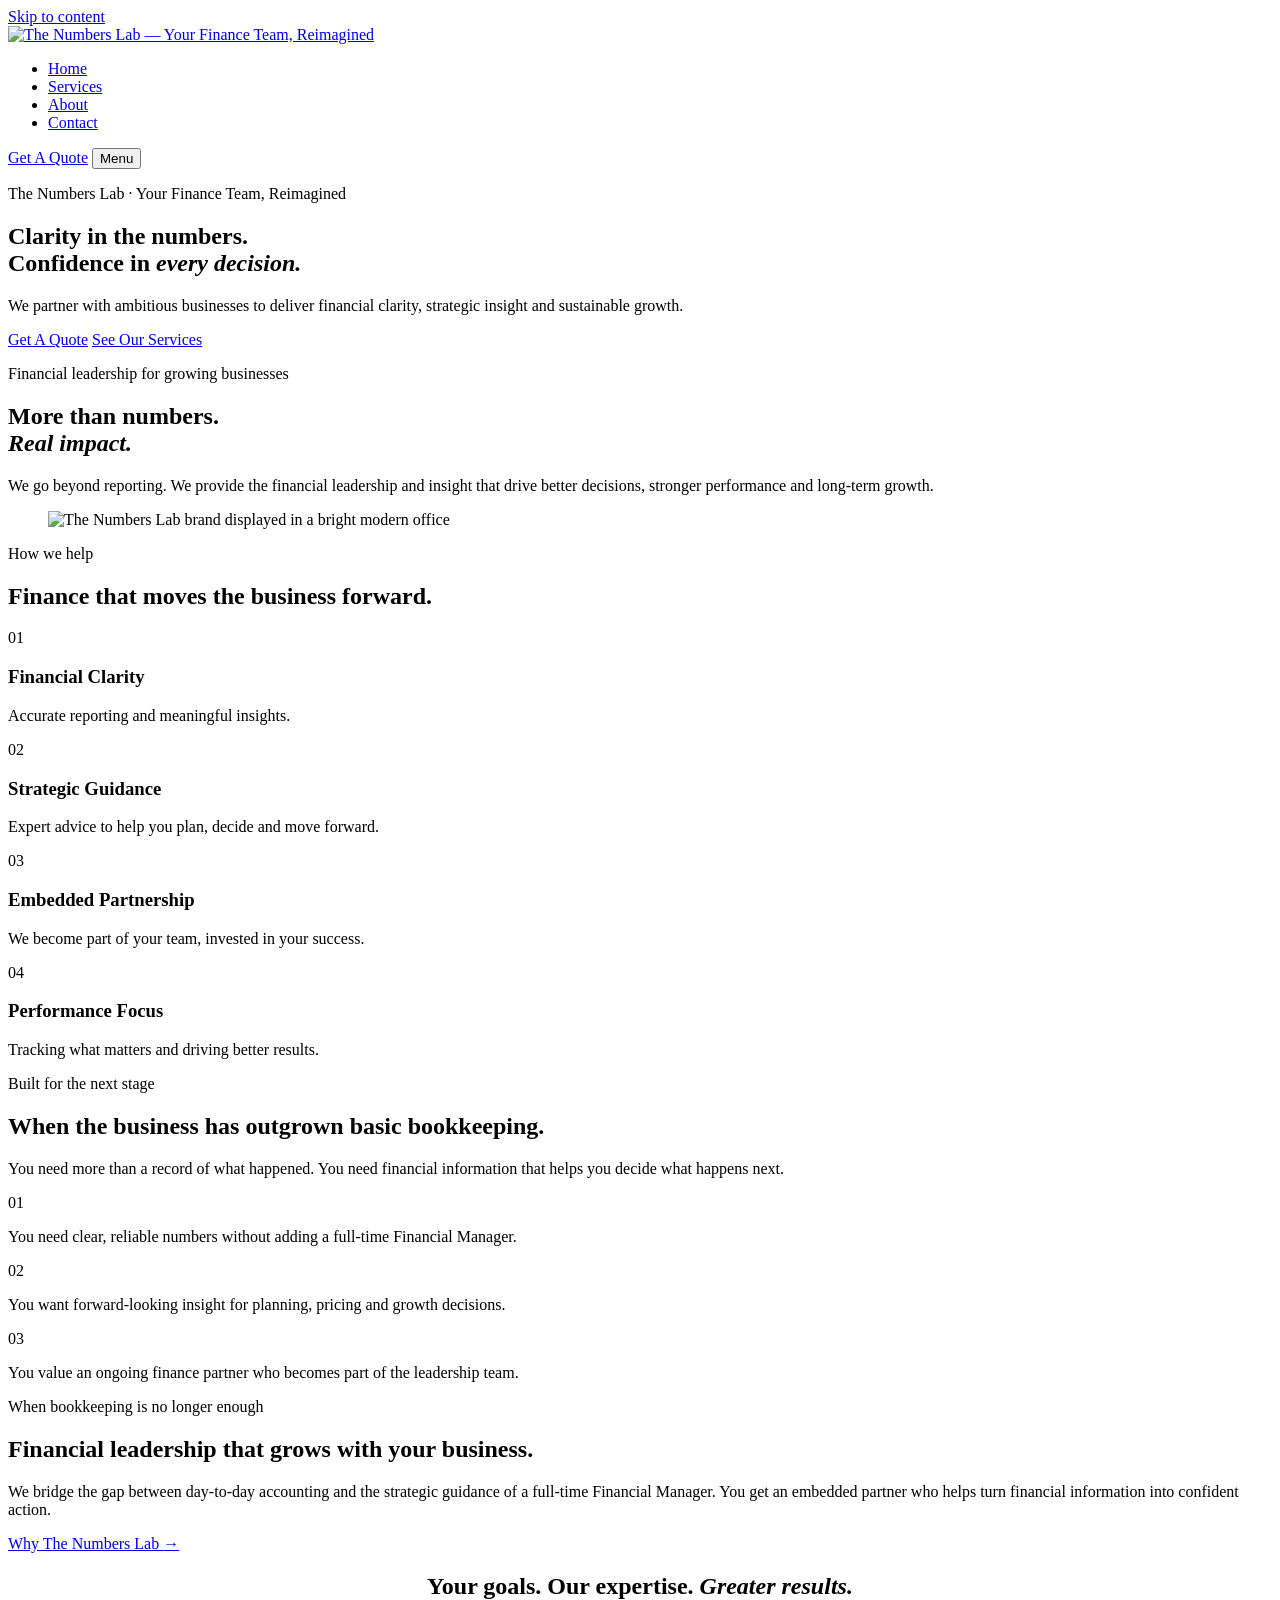
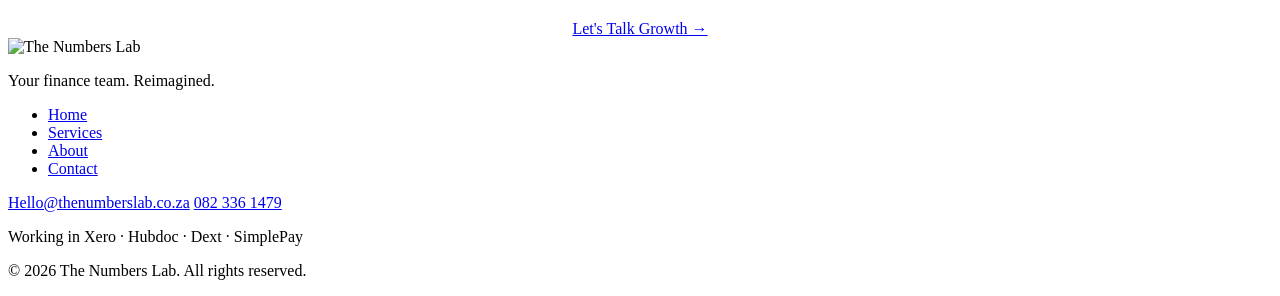
==== index.html @ c5c87fd7 "Add Jadie website preview" ====
<!doctype html>
<html lang="en">
<head>
<meta charset="UTF-8">
<meta name="viewport" content="width=device-width, initial-scale=1">
<title>The Numbers Lab — Your Finance Team, Reimagined</title>
<link rel="stylesheet" href="assets/css/main.css">
</head>
<body>
<a class="nl-skip-link" href="#main-content">Skip to content</a>

<header class="nl-header">
	<div class="nl-header-inner">
		<a class="nl-logo" href="index.html" aria-label="The Numbers Lab — Home">
			<span class="nl-header-logo-frame">
				<img class="nl-header-logo" src="assets/images/brand-logo-light.png" alt="The Numbers Lab — Your Finance Team, Reimagined">
			</span>
		</a>
		<nav class="nl-nav" aria-label="Primary">
			<ul class="nl-nav-list">
				<li><a href="index.html">Home</a></li>
				<li><a href="services.html">Services</a></li>
				<li><a href="about.html">About</a></li>
				<li><a href="contact.html">Contact</a></li>
			</ul>
		</nav>
		<a class="nl-btn nl-btn-solid nl-header-cta" href="contact.html">Get A Quote</a>
		<button class="nl-nav-toggle" type="button" aria-expanded="false" aria-controls="nl-mobile-nav">
			<span></span><span></span><span></span>
			<span class="screen-reader-text">Menu</span>
		</button>
	</div>
	<div class="nl-mobile-nav" id="nl-mobile-nav" hidden>
		<ul class="nl-mobile-nav-list">
			<li><a href="index.html">Home</a></li>
			<li><a href="services.html">Services</a></li>
			<li><a href="about.html">About</a></li>
			<li><a href="contact.html">Contact</a></li>
		</ul>
		<a class="nl-btn nl-btn-solid" href="contact.html">Get A Quote</a>
	</div>
</header>

<main id="main-content">

	<section class="nl-hero nl-hero-home">
		<div class="nl-container nl-hero-grid">
			<div class="nl-hero-copy">
				<p class="nl-eyebrow nl-eyebrow-invert">The Numbers Lab &middot; Your Finance Team, Reimagined</p>
				<h1 class="nl-h1">Clarity in the numbers.<br>Confidence in <em>every decision.</em></h1>
				<p class="nl-lede-invert">We partner with ambitious businesses to deliver financial clarity, strategic insight and sustainable growth.</p>
				<div class="nl-btn-row">
					<a class="nl-btn nl-btn-solid" href="contact.html">Get A Quote</a>
					<a class="nl-btn nl-btn-ghost-invert" href="services.html">See Our Services</a>
				</div>
			</div>
		</div>
	</section>

	<section class="nl-section nl-section-paper">
		<div class="nl-container nl-intro-grid">
			<div class="nl-intro-copy">
				<p class="nl-eyebrow">Financial leadership for growing businesses</p>
				<h2 class="nl-h2">More than numbers.<br><em>Real impact.</em></h2>
				<p class="nl-lede">We go beyond reporting. We provide the financial leadership and insight that drive better decisions, stronger performance and long-term growth.</p>
			</div>
			<figure class="nl-feature-image">
				<img src="assets/images/brand-office-light.png" alt="The Numbers Lab brand displayed in a bright modern office">
			</figure>
		</div>
	</section>

	<section class="nl-section nl-section-paper nl-how-help">
		<div class="nl-container">
			<div class="nl-section-heading">
				<p class="nl-eyebrow">How we help</p>
				<h2 class="nl-h2">Finance that moves the business forward.</h2>
			</div>
			<div class="nl-pillars">
				<div class="nl-pillar">
					<span class="nl-pillar-icon" aria-hidden="true">01</span>
					<h3>Financial Clarity</h3>
					<p>Accurate reporting and meaningful insights.</p>
				</div>
				<div class="nl-pillar">
					<span class="nl-pillar-icon" aria-hidden="true">02</span>
					<h3>Strategic Guidance</h3>
					<p>Expert advice to help you plan, decide and move forward.</p>
				</div>
				<div class="nl-pillar">
					<span class="nl-pillar-icon" aria-hidden="true">03</span>
					<h3>Embedded Partnership</h3>
					<p>We become part of your team, invested in your success.</p>
				</div>
				<div class="nl-pillar">
					<span class="nl-pillar-icon" aria-hidden="true">04</span>
					<h3>Performance Focus</h3>
					<p>Tracking what matters and driving better results.</p>
				</div>
			</div>
		</div>
	</section>

	<section class="nl-section nl-section-paper nl-fit-section">
		<div class="nl-container nl-fit-grid">
			<div class="nl-fit-intro">
				<p class="nl-eyebrow">Built for the next stage</p>
				<h2 class="nl-h2">When the business has outgrown basic bookkeeping.</h2>
				<p>You need more than a record of what happened. You need financial information that helps you decide what happens next.</p>
			</div>
			<div class="nl-fit-list">
				<div class="nl-fit-item">
					<span aria-hidden="true">01</span>
					<p>You need clear, reliable numbers without adding a full-time Financial Manager.</p>
				</div>
				<div class="nl-fit-item">
					<span aria-hidden="true">02</span>
					<p>You want forward-looking insight for planning, pricing and growth decisions.</p>
				</div>
				<div class="nl-fit-item">
					<span aria-hidden="true">03</span>
					<p>You value an ongoing finance partner who becomes part of the leadership team.</p>
				</div>
			</div>
		</div>
	</section>

	<section class="nl-section nl-section-teal">
		<div class="nl-container nl-business-stage">
			<p class="nl-eyebrow">When bookkeeping is no longer enough</p>
			<h2 class="nl-h2-invert">Financial leadership that grows with your business.</h2>
			<p>We bridge the gap between day-to-day accounting and the strategic guidance of a full-time Financial Manager. You get an embedded partner who helps turn financial information into confident action.</p>
			<a class="nl-text-link-invert" href="about.html">Why The Numbers Lab <span aria-hidden="true">&rarr;</span></a>
		</div>
	</section>

	<section class="nl-section nl-section-navy" style="text-align:center;">
		<div class="nl-container nl-narrow">
			<h2 class="nl-h2-invert">Your goals. Our expertise. <em>Greater results.</em></h2>
			<a class="nl-btn nl-btn-solid" href="contact.html">Let's Talk Growth &rarr;</a>
		</div>
	</section>

</main>

<footer class="nl-footer">
	<div class="nl-footer-inner">
		<div class="nl-footer-brand">
			<span class="nl-logo nl-logo-invert" aria-label="The Numbers Lab">
				<img class="nl-footer-brand-image" src="assets/images/logo-navy.png" alt="The Numbers Lab">
			</span>
			<p class="nl-footer-tagline">Your finance team. Reimagined.</p>
		</div>
		<nav class="nl-footer-nav" aria-label="Footer">
			<ul class="nl-footer-nav-list">
				<li><a href="index.html">Home</a></li>
				<li><a href="services.html">Services</a></li>
				<li><a href="about.html">About</a></li>
				<li><a href="contact.html">Contact</a></li>
			</ul>
		</nav>
		<div class="nl-footer-contact">
			<a href="mailto:Hello@thenumberslab.co.za">Hello@thenumberslab.co.za</a>
			<a href="tel:+27823361479">082 336 1479</a>
			<p class="nl-footer-tools">Working in Xero &middot; Hubdoc &middot; Dext &middot; SimplePay</p>
		</div>
	</div>
	<div class="nl-footer-bottom">
		<p>&copy; 2026 The Numbers Lab. All rights reserved.</p>
	</div>
</footer>

<script src="assets/js/navigation.js"></script>
</body>
</html>
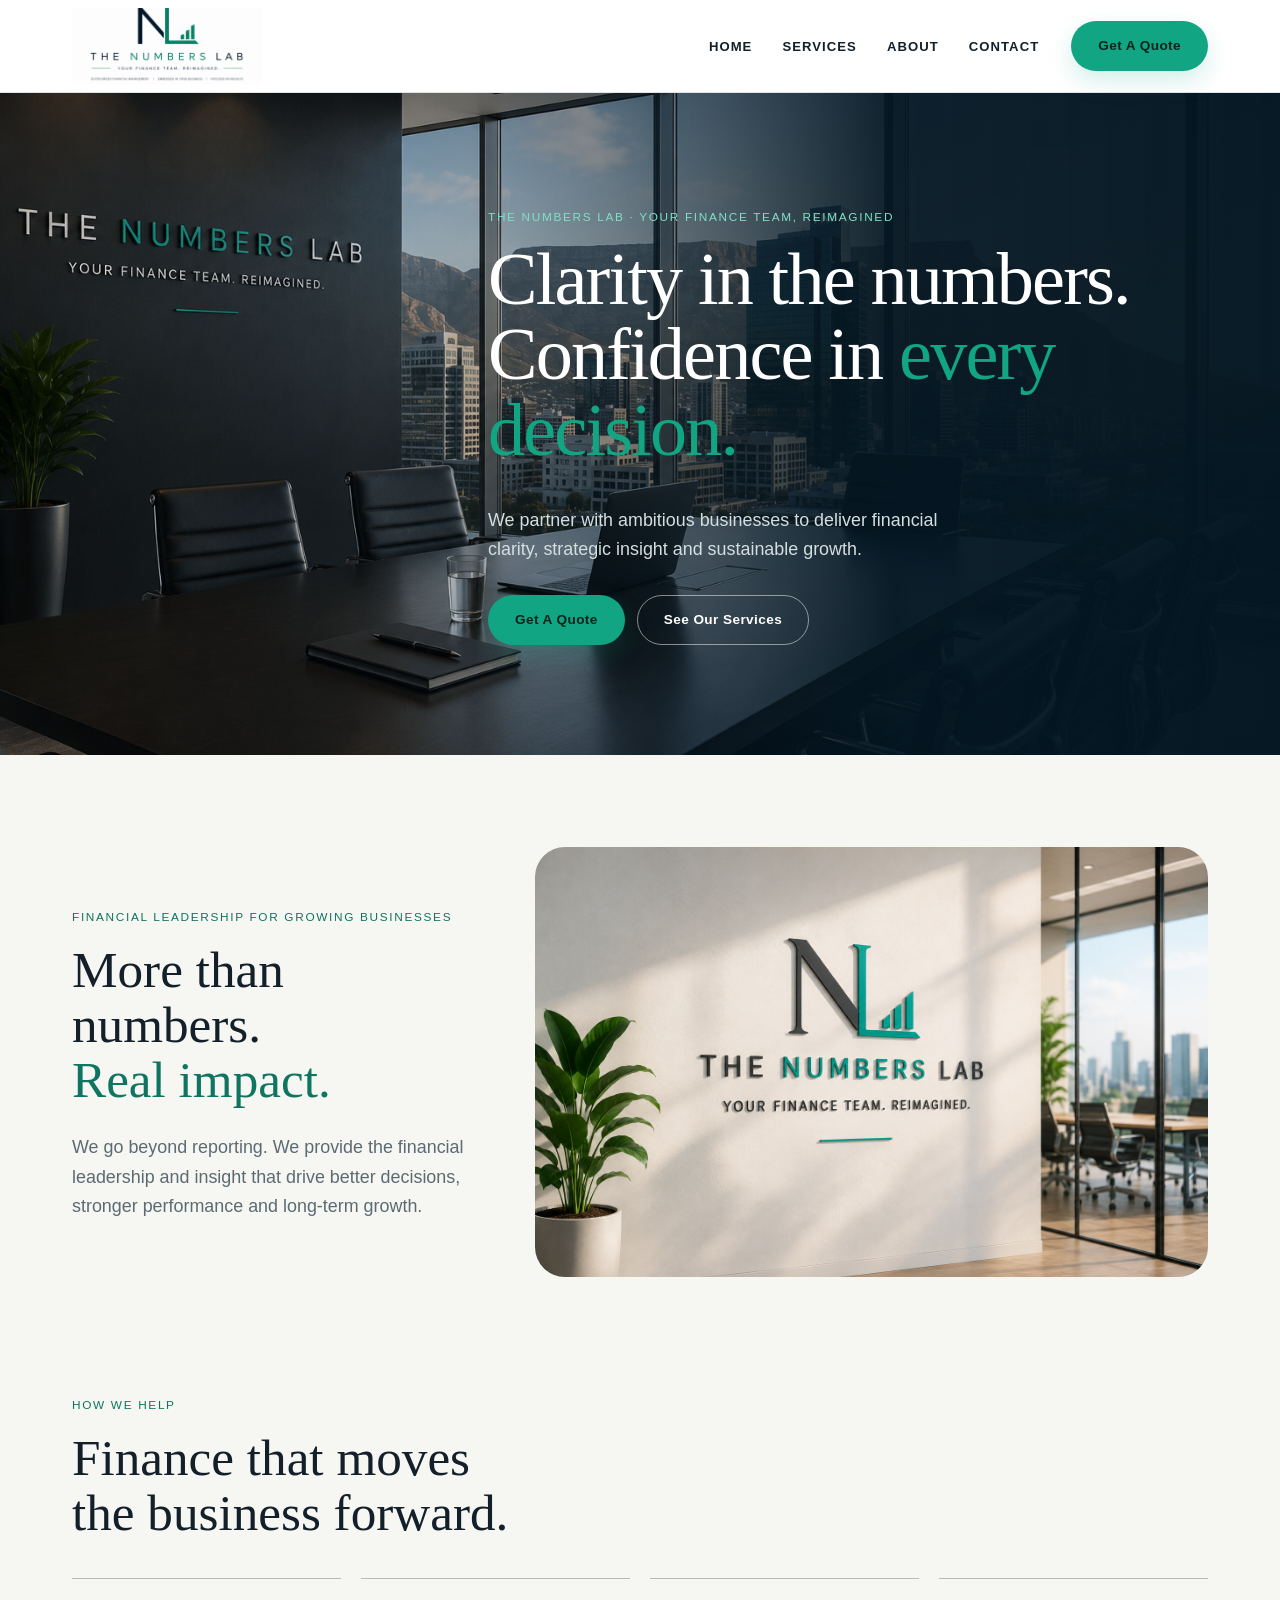
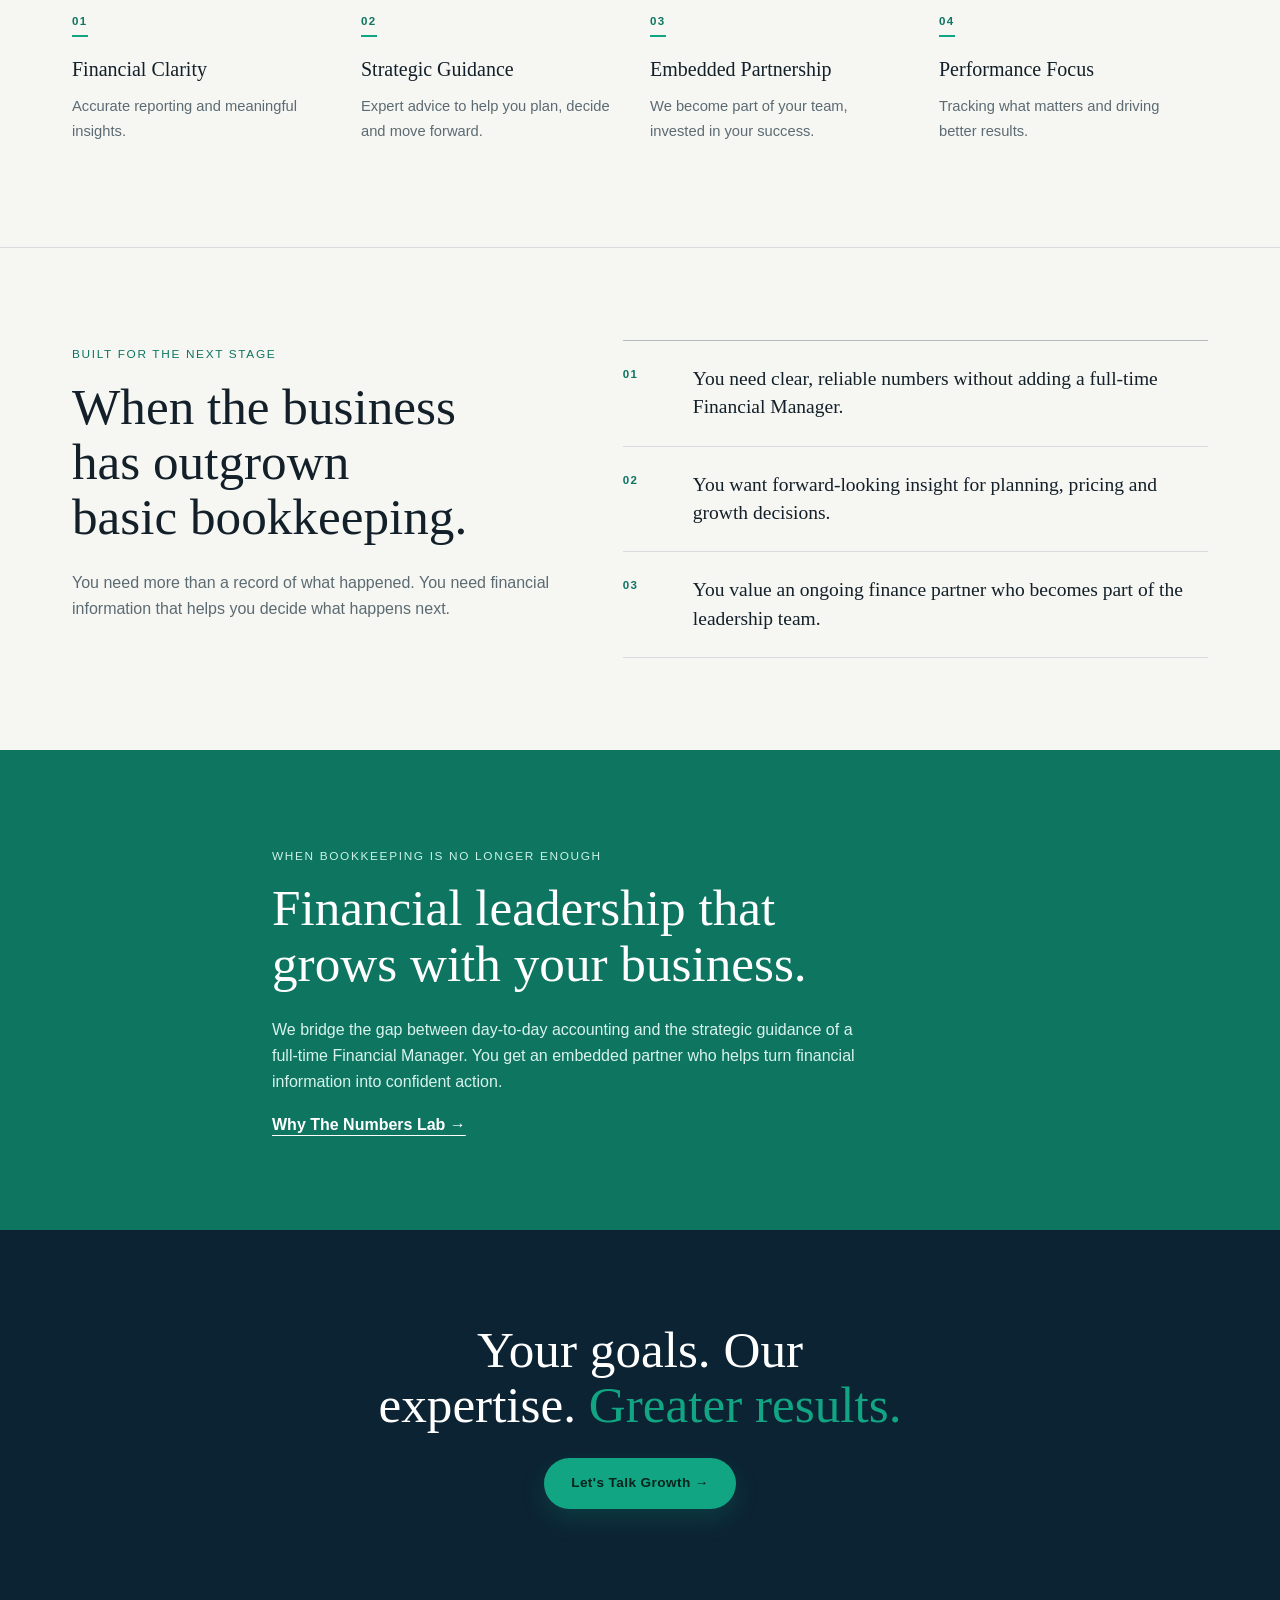
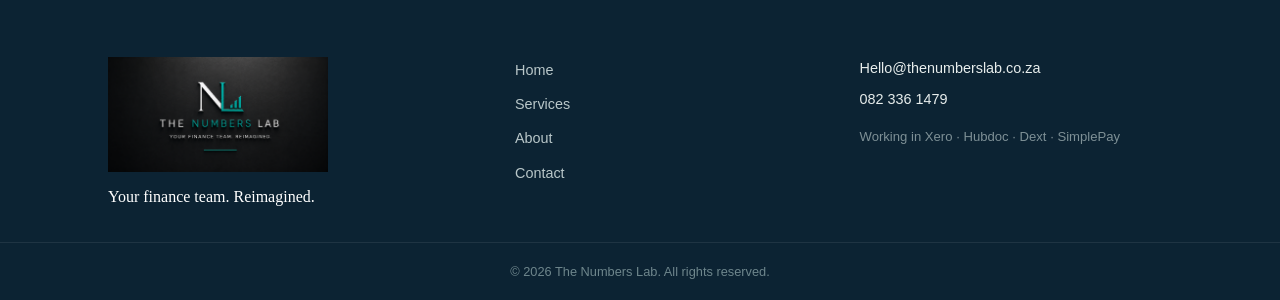
==== commit 5511331e: "Load refined responsive styles" ====
--- a/index.html
+++ b/index.html
@@ -4,7 +4,7 @@
 <meta charset="UTF-8">
 <meta name="viewport" content="width=device-width, initial-scale=1">
 <title>The Numbers Lab — Your Finance Team, Reimagined</title>
-<link rel="stylesheet" href="assets/css/main.css">
+<link rel="stylesheet" href="assets/css/main.css?v=1.5.0">
 </head>
 <body>
 <a class="nl-skip-link" href="#main-content">Skip to content</a>
--- a/assets/css/main.css
+++ b/assets/css/main.css
@@ -0,0 +1,457 @@
+/* ==========================================================================
+   The Numbers Lab — brand tokens
+   ========================================================================== */
+:root {
+	--navy: #0C2333;
+	--navy-2: #123045;
+	--teal: #12A583;
+	--teal-deep: #0E7561;
+	--paper: #F6F6F3;
+	--card: #FFFFFF;
+	--ink: #132029;
+	--slate: #5C6B72;
+	--line: rgba(12, 35, 51, 0.12);
+	--serif: Georgia, 'Iowan Old Style', 'Palatino Linotype', 'Times New Roman', serif;
+	--sans: -apple-system, BlinkMacSystemFont, 'Segoe UI', Roboto, 'Helvetica Neue', Arial, sans-serif;
+}
+
+*, *::before, *::after { box-sizing: border-box; }
+
+html { scroll-behavior: smooth; }
+
+body {
+	margin: 0;
+	background: var(--paper);
+	color: var(--ink);
+	font-family: var(--sans);
+	line-height: 1.65;
+	-webkit-font-smoothing: antialiased;
+	overflow-x: hidden;
+}
+
+h1, h2, h3 {
+	font-family: var(--serif);
+	font-weight: 400;
+	margin: 0 0 0.5em;
+	text-wrap: balance;
+}
+
+p { margin: 0 0 1em; }
+a { color: var(--teal-deep); }
+img { max-width: 100%; display: block; }
+button, input, textarea { font: inherit; }
+:focus-visible { outline: 3px solid var(--teal); outline-offset: 4px; }
+
+.screen-reader-text {
+	position: absolute; width: 1px; height: 1px; overflow: hidden;
+	clip: rect(1px,1px,1px,1px); white-space: nowrap;
+}
+.nl-skip-link {
+	position: fixed; left: 16px; top: 12px; z-index: 100;
+	padding: 10px 14px; background: #fff; color: var(--navy); border-radius: 4px;
+	transform: translateY(-150%); transition: transform 0.2s ease;
+}
+.nl-skip-link:focus { transform: translateY(0); }
+
+/* ==========================================================================
+   Layout helpers
+   ========================================================================== */
+.nl-container { max-width: 1200px; margin: 0 auto; padding: 0 32px; }
+.nl-narrow { max-width: 720px; margin-left: auto; margin-right: auto; }
+
+.nl-section { padding: 92px 0; }
+.nl-section-paper { background: var(--paper); color: var(--ink); }
+.nl-section-navy { background: var(--navy); color: #E7EDEC; }
+.nl-section-teal { background: var(--teal-deep); color: #EAF8F3; }
+
+.nl-eyebrow {
+	display: inline-block; font-size: 0.74rem; letter-spacing: 0.14em; text-transform: uppercase;
+	color: var(--teal-deep); margin-bottom: 14px;
+}
+.nl-eyebrow-invert { color: #7FE0C6; }
+
+.nl-h1 { font-size: clamp(2.6rem, 5.8vw, 5.2rem); line-height: 1.02; color: #fff; letter-spacing: -0.025em; }
+.nl-h1 em, .nl-h2-invert em { font-style: normal; color: var(--teal); }
+.nl-h2 { font-size: clamp(2rem, 4vw, 3.4rem); line-height: 1.08; }
+.nl-h2 em { color: var(--teal-deep); font-style: normal; }
+.nl-h2-invert { font-size: clamp(2rem, 4vw, 3.4rem); line-height: 1.08; color: #fff; }
+.nl-h3 { font-size: 1.25rem; }
+
+.nl-section-paper .nl-h1 { color: var(--ink); }
+
+.nl-lede { color: var(--slate); font-size: 1.12rem; max-width: 56ch; }
+.nl-lede-invert { color: #D3DEE0; font-size: 1.12rem; max-width: 48ch; }
+
+/* ==========================================================================
+   Header
+   ========================================================================== */
+.nl-header {
+	background: #fff; border-bottom: 1px solid var(--line);
+	position: sticky; top: 0; z-index: 50;
+}
+.nl-header-inner {
+	max-width: 1200px; margin: 0 auto; padding: 8px 32px;
+	display: flex; align-items: center; gap: 28px;
+}
+.nl-logo {
+	display: inline-flex; align-items: center; flex-shrink: 0;
+	color: var(--navy); text-decoration: none;
+}
+.nl-header-logo-frame {
+	display: flex; align-items: center; justify-content: center;
+	width: 190px; height: 76px; overflow: hidden;
+}
+.nl-header-logo {
+	display: block; width: 190px; max-width: none; height: auto;
+	flex: 0 0 auto;
+}
+
+.nl-nav { margin-left: auto; }
+.nl-nav-list { list-style: none; display: flex; gap: 30px; margin: 0; padding: 0; }
+.nl-nav-list a {
+	color: var(--ink); text-decoration: none; font-size: 0.82rem;
+	letter-spacing: 0.08em; text-transform: uppercase; font-weight: 600;
+	padding-bottom: 4px; border-bottom: 2px solid transparent;
+}
+.nl-nav-list a:hover { border-bottom-color: var(--teal); }
+.nl-nav-list .current-menu-item > a { border-bottom-color: var(--teal); }
+
+.nl-header-cta { margin-left: 4px; }
+
+.nl-btn {
+	display: inline-block; font-size: 0.85rem; letter-spacing: 0.03em; font-weight: 600;
+	padding: 13px 26px; border-radius: 999px; text-decoration: none; border: 1px solid transparent;
+	white-space: nowrap; transition: transform 0.2s ease, box-shadow 0.2s ease, background-color 0.2s ease;
+}
+.nl-btn:hover { transform: translateY(-2px); }
+.nl-btn-solid { background: var(--teal); color: #06231C; box-shadow: 0 10px 24px rgba(18,165,131,0.18); }
+.nl-btn-solid:hover { background: #16BE99; color: #06231C; box-shadow: 0 14px 30px rgba(18,165,131,0.24); }
+.nl-btn-solid-navy { background: var(--navy); color: #fff; }
+.nl-btn-solid-navy:hover { background: var(--navy-2); color: #fff; }
+.nl-btn-ghost-invert { border-color: rgba(255,255,255,0.5); color: #fff; }
+.nl-btn-ghost-invert:hover { border-color: #fff; background: rgba(255,255,255,0.08); }
+.nl-btn-row { display: flex; gap: 12px; flex-wrap: wrap; }
+
+.nl-nav-toggle {
+	display: none; margin-left: auto; background: none; border: none; padding: 8px;
+	flex-direction: column; gap: 5px; cursor: pointer;
+}
+.nl-nav-toggle span { width: 22px; height: 2px; background: var(--ink); display: block; }
+
+.nl-mobile-nav { display: none; flex-direction: column; gap: 4px; padding: 0 28px 20px; }
+.nl-mobile-nav-list { list-style: none; margin: 0 0 14px; padding: 0; display: flex; flex-direction: column; gap: 2px; }
+.nl-mobile-nav-list a {
+	display: block; padding: 10px 0; color: var(--ink); text-decoration: none;
+	font-size: 0.9rem; letter-spacing: 0.05em; text-transform: uppercase; font-weight: 600;
+	border-bottom: 1px solid var(--line);
+}
+.nl-mobile-nav.is-open { display: flex; }
+.nl-mobile-nav[hidden] { display: none; }
+
+/* ==========================================================================
+   Image-led heroes
+   ========================================================================== */
+.nl-hero {
+	position: relative; min-height: 650px; overflow: hidden; display: flex; align-items: stretch;
+	background: var(--navy);
+}
+.nl-hero-home {
+	background-image:
+		linear-gradient(90deg, rgba(4,22,34,0.04) 0%, rgba(4,22,34,0.24) 38%, rgba(4,22,34,0.94) 70%, rgba(4,22,34,0.98) 100%),
+		url('../images/cape-town-boardroom.png');
+	background-size: cover;
+	background-position: center;
+}
+.nl-hero-grid { position: relative; z-index: 2; width: 100%; display: flex; align-items: center; justify-content: flex-end; }
+.nl-hero-copy { max-width: 720px; padding: 110px 0; }
+.nl-hero-copy .nl-lede-invert { margin: 26px 0 30px; }
+
+.nl-page-hero {
+	min-height: 520px; position: relative; background-color: var(--navy);
+	background-size: auto 520px; background-position: left center; background-repeat: no-repeat;
+}
+.nl-page-hero::before {
+	content: ""; position: absolute; inset: 0;
+	background: linear-gradient(90deg, rgba(4,22,34,0.04) 0%, rgba(4,22,34,0.12) 44%, rgba(4,22,34,0.98) 66%);
+}
+.nl-page-hero-inner { min-height: 520px; position: relative; display: flex; align-items: center; }
+.nl-page-hero-right { justify-content: flex-end; }
+.nl-page-hero-card {
+	width: min(580px, 100%); background: rgba(4,22,34,0.88); color: #fff;
+	padding: 54px; border-left: 3px solid var(--teal); border-radius: 28px;
+	backdrop-filter: blur(4px); box-shadow: 0 24px 60px rgba(4,22,34,0.22);
+}
+.nl-page-hero-card .nl-h1 { font-size: clamp(2.5rem, 5vw, 4.4rem); }
+.nl-page-hero-about { background-image: url('../images/brand-office-dark.png'); }
+.nl-page-hero-services { background-image: url('../images/cape-town-boardroom.png'); }
+.nl-page-hero-contact { background-image: url('../images/brand-office-light.png'); }
+
+/* ==========================================================================
+   Intro image feature
+   ========================================================================== */
+.nl-intro-grid { display: grid; grid-template-columns: 0.8fr 1.35fr; gap: 64px; align-items: center; }
+.nl-intro-copy .nl-lede { margin: 24px 0 0; }
+.nl-feature-image { margin: 0; min-height: 430px; overflow: hidden; background: #fff; border-radius: 30px; }
+.nl-feature-image img { width: 100%; height: 430px; object-fit: cover; object-position: center; }
+.nl-section-heading { max-width: 760px; margin-bottom: 38px; }
+.nl-how-help { padding-top: 22px; }
+
+/* ==========================================================================
+   Client fit
+   ========================================================================== */
+.nl-fit-section { border-top: 1px solid var(--line); }
+.nl-fit-grid { display: grid; grid-template-columns: 0.9fr 1.1fr; gap: 72px; align-items: start; }
+.nl-fit-intro > p:last-child { max-width: 54ch; color: var(--slate); }
+.nl-fit-list { border-top: 1px solid rgba(12,35,51,0.28); }
+.nl-fit-item {
+	display: grid; grid-template-columns: 52px 1fr; gap: 18px; align-items: start;
+	padding: 24px 0; border-bottom: 1px solid var(--line);
+}
+.nl-fit-item span { color: var(--teal-deep); font-size: 0.72rem; font-weight: 700; letter-spacing: 0.12em; }
+.nl-fit-item p { margin: 0; font-family: var(--serif); font-size: 1.22rem; line-height: 1.45; }
+
+/* ==========================================================================
+   Pillars / How We Help
+   ========================================================================== */
+.nl-pillars { display: grid; grid-template-columns: repeat(4, 1fr); gap: 20px; }
+.nl-pillar {
+	background: transparent; border: 0; border-top: 1px solid rgba(12,35,51,0.28);
+	padding: 28px 18px 12px 0; text-align: left;
+}
+.nl-pillar-icon {
+	display: inline-block; margin-bottom: 16px; color: var(--teal-deep);
+	font-size: 0.72rem; font-weight: 700; letter-spacing: 0.12em;
+	border-bottom: 2px solid var(--teal); padding-bottom: 4px;
+}
+.nl-pillar h3 { font-size: 1.25rem; font-family: var(--serif); font-weight: 400; margin-bottom: 8px; }
+.nl-pillar p { color: var(--slate); font-size: 0.92rem; margin: 0; }
+
+.nl-business-stage { max-width: 800px; }
+.nl-business-stage p:not(.nl-eyebrow) { max-width: 66ch; color: #d8f3ec; }
+.nl-text-link-invert { color: #fff; font-weight: 700; text-decoration-thickness: 1px; text-underline-offset: 5px; }
+
+/* ==========================================================================
+   Cards / two-col / table
+   ========================================================================== */
+.nl-two-col { display: grid; grid-template-columns: repeat(2, 1fr); gap: 20px; }
+.nl-content-card {
+	background: var(--card); border: 1px solid var(--line); border-radius: 24px; padding: 34px;
+	box-shadow: 0 16px 38px rgba(12,35,51,0.05);
+}
+
+.nl-about-story { display: grid; grid-template-columns: 0.85fr 1.15fr; gap: 76px; align-items: start; }
+.nl-story-lead {
+	position: sticky; top: 124px; padding: 10px 0 28px;
+	border-bottom: 3px solid var(--teal);
+}
+.nl-story-lead > p:last-child { margin: 0; font-family: var(--serif); font-size: clamp(1.8rem, 3.4vw, 3rem); line-height: 1.12; }
+.nl-story-copy p { color: #34434a; font-size: 1.04rem; }
+
+.nl-table-wrap { overflow-x: auto; }
+.nl-diff-table { width: 100%; border-collapse: collapse; background: var(--card); border-radius: 22px; overflow: hidden; }
+.nl-diff-table th, .nl-diff-table td { padding: 14px 20px; border-bottom: 1px solid var(--line); text-align: left; }
+.nl-diff-table th {
+	font-size: 0.72rem; letter-spacing: 0.08em; text-transform: uppercase; color: var(--slate);
+	background: var(--paper);
+}
+.nl-diff-table td:first-child { color: var(--slate); }
+.nl-diff-table td:last-child { font-weight: 600; }
+.nl-diff-table tr:last-child td { border-bottom: none; }
+
+/* ==========================================================================
+   Founder
+   ========================================================================== */
+.nl-founder { display: grid; grid-template-columns: 220px 1fr; gap: 34px; align-items: center; }
+.nl-founder-section { background: linear-gradient(135deg, var(--teal-deep), #075347); }
+.nl-founder-photo { border-radius: 34px 34px 34px 8px; width: 220px; height: 280px; object-fit: cover; }
+.nl-section-teal .nl-eyebrow { color: #C9F3E6; }
+
+/* ==========================================================================
+   Services
+   ========================================================================== */
+.nl-services-intro { max-width: 850px; margin-bottom: 44px; }
+.nl-service-tabs {
+	display: grid; grid-template-columns: minmax(220px, 0.72fr) minmax(0, 1.7fr);
+	border: 1px solid var(--line); border-radius: 28px; overflow: hidden;
+	background: var(--card); box-shadow: 0 22px 55px rgba(12,35,51,0.07);
+}
+.nl-tab-list { display: flex; flex-direction: column; padding: 14px; background: #e9eeec; }
+.nl-tab-button {
+	border: 0; border-radius: 18px; padding: 18px 20px; text-align: left; cursor: pointer;
+	background: transparent; color: var(--ink); font-weight: 650; transition: background-color 0.2s ease, color 0.2s ease;
+}
+.nl-tab-button:hover { background: rgba(255,255,255,0.6); }
+.nl-tab-button.is-active { background: var(--navy); color: #fff; }
+.nl-tab-panels { min-width: 0; }
+.nl-service-panel { padding: 46px 50px; }
+.nl-service-tabs.is-enhanced .nl-service-panel:not(.is-active) { display: none; }
+.nl-service-panel h2 { font-size: clamp(1.8rem, 3vw, 2.6rem); }
+.nl-service-panel > p { max-width: 62ch; color: var(--slate); }
+.nl-service-panel ul {
+	display: grid; grid-template-columns: repeat(2, minmax(0, 1fr)); gap: 12px 30px;
+	list-style: none; margin: 30px 0 0; padding: 0;
+}
+.nl-service-panel li {
+	position: relative; padding: 12px 0 12px 24px; border-top: 1px solid var(--line); color: #34434a;
+}
+.nl-service-panel li::before {
+	content: ""; position: absolute; left: 0; top: 20px;
+	width: 8px; height: 8px; border-radius: 50%; background: var(--teal);
+}
+.nl-tool-list { display: flex; flex-wrap: wrap; justify-content: center; gap: 10px; margin: 8px 0 28px; }
+.nl-tool-list span {
+	display: inline-flex; align-items: center; min-height: 46px;
+	padding: 10px 20px; border: 1px solid var(--line); border-radius: 999px;
+	background: #fff; color: var(--ink); font-weight: 650;
+}
+
+/* ==========================================================================
+   Contact
+   ========================================================================== */
+.nl-contact-grid { display: grid; grid-template-columns: 1.6fr 1fr; gap: 20px; align-items: start; }
+.nl-contact-form { display: flex; flex-direction: column; gap: 4px; }
+.nl-contact-form label { font-size: 0.78rem; letter-spacing: 0.06em; text-transform: uppercase; color: var(--slate); margin-top: 14px; }
+.nl-contact-form input, .nl-contact-form textarea {
+	font-family: var(--sans); font-size: 0.95rem; padding: 11px 13px; border: 1px solid var(--line);
+	border-radius: 14px; background: var(--paper); color: var(--ink); resize: vertical;
+}
+.nl-contact-form input:focus, .nl-contact-form textarea:focus {
+	outline: 2px solid var(--teal); outline-offset: 1px;
+}
+.nl-contact-form button { margin-top: 22px; align-self: flex-start; border: none; cursor: pointer; }
+.nl-honeypot { position: absolute !important; left: -9999px !important; width: 1px; height: 1px; opacity: 0; }
+
+.nl-form-notice { padding: 14px 16px; border-radius: 6px; margin-bottom: 20px; font-size: 0.92rem; }
+.nl-form-notice-success { background: rgba(18,165,131,0.12); color: var(--teal-deep); border: 1px solid var(--teal); }
+.nl-form-notice-error { background: rgba(201,86,46,0.1); color: #A8471F; border: 1px solid #C97A2E; }
+
+.nl-contact-info p { margin-bottom: 12px; }
+.nl-contact-info a { color: var(--ink); text-decoration: none; font-weight: 600; }
+.nl-contact-info a:hover { color: var(--teal-deep); }
+
+/* ==========================================================================
+   404
+   ========================================================================== */
+.nl-hero-404 { padding: 120px 0; }
+.nl-hero-404 .nl-btn { margin-top: 10px; }
+
+/* ==========================================================================
+   Footer
+   ========================================================================== */
+.nl-footer { background: var(--navy); color: #B9C7C9; }
+.nl-footer-inner {
+	max-width: 1120px; margin: 0 auto; padding: 56px 28px 32px;
+	display: grid; grid-template-columns: 1.2fr 1fr 1fr; gap: 32px;
+}
+.nl-logo-invert { color: #fff; margin-bottom: 12px; }
+.nl-footer-brand-image { display: block; width: 220px; max-width: 100%; height: auto; }
+.nl-footer-tagline { font-family: var(--serif); color: #fff; font-size: 1rem; margin: 0; }
+.nl-footer-nav-list { list-style: none; margin: 0; padding: 0; display: flex; flex-direction: column; gap: 8px; }
+.nl-footer-nav-list a { color: #B9C7C9; text-decoration: none; font-size: 0.9rem; }
+.nl-footer-nav-list a:hover { color: var(--teal); }
+.nl-footer-contact { display: flex; flex-direction: column; gap: 8px; }
+.nl-footer-contact a { color: #E7EDEC; text-decoration: none; font-size: 0.9rem; }
+.nl-footer-contact a:hover { color: var(--teal); }
+.nl-footer-tools { font-size: 0.82rem; color: #7E9096; margin-top: 6px; }
+.nl-footer-bottom {
+	border-top: 1px solid rgba(255,255,255,0.08); padding: 18px 28px; text-align: center;
+	font-size: 0.8rem; color: #6E868C;
+}
+.nl-footer-bottom p { margin: 0; }
+
+/* ==========================================================================
+   Responsive
+   ========================================================================== */
+@media (max-width: 900px) {
+	.nl-pillars { grid-template-columns: repeat(2, 1fr); }
+	.nl-intro-grid { grid-template-columns: 1fr; gap: 38px; }
+	.nl-fit-grid, .nl-about-story { grid-template-columns: 1fr; gap: 42px; }
+	.nl-story-lead { position: static; }
+	.nl-service-tabs { grid-template-columns: 1fr; }
+	.nl-tab-list {
+		display: grid; grid-template-columns: repeat(2, minmax(0, 1fr));
+		gap: 8px; overflow: visible;
+	}
+	.nl-tab-button {
+		width: 100%; min-height: 58px; padding: 12px 14px;
+		text-align: center; line-height: 1.25;
+	}
+	.nl-two-col { grid-template-columns: 1fr; }
+	.nl-contact-grid { grid-template-columns: 1fr; }
+	.nl-founder { grid-template-columns: 1fr; text-align: center; justify-items: center; }
+	.nl-footer-inner { grid-template-columns: 1fr; text-align: center; }
+	.nl-footer-contact, .nl-footer-nav-list { align-items: center; }
+	.nl-hero-home {
+		background-image:
+			linear-gradient(90deg, rgba(4,22,34,0.18), rgba(4,22,34,0.9)),
+			url('../images/cape-town-boardroom.png');
+	}
+}
+
+@media (max-width: 760px) {
+	.nl-nav, .nl-header-cta { display: none; }
+	.nl-nav-toggle { display: flex; }
+	.nl-section { padding: 56px 0; }
+	.nl-pillars { grid-template-columns: 1fr; }
+	.nl-header-inner { min-height: 66px; padding: 4px 18px; }
+	.nl-header-logo-frame { width: 138px; height: 56px; }
+	.nl-header-logo { width: 138px; height: auto; }
+	.nl-nav-toggle { min-width: 44px; min-height: 44px; align-items: center; justify-content: center; }
+	.nl-nav-toggle span { width: 24px; }
+	.nl-container { padding-left: 22px; padding-right: 22px; }
+	.nl-hero { min-height: 0; padding-top: 240px; background-color: var(--navy); }
+	.nl-hero-home {
+		background-image: url('../images/cape-town-boardroom.png');
+		background-size: auto 240px;
+		background-position: center top;
+		background-repeat: no-repeat;
+	}
+	.nl-hero-grid { justify-content: flex-start; }
+	.nl-hero-copy { width: 100%; padding: 42px 0 54px; }
+	.nl-hero-copy .nl-h1 { font-size: clamp(2.7rem, 13vw, 3.35rem); line-height: 1.03; }
+	.nl-hero-copy .nl-lede-invert { margin: 22px 0 26px; font-size: 1rem; }
+	.nl-hero-copy .nl-btn-row { display: grid; grid-template-columns: repeat(2, minmax(0, 1fr)); }
+	.nl-hero-copy .nl-btn { padding: 12px 12px; text-align: center; }
+	.nl-feature-image, .nl-feature-image img { min-height: 300px; height: 300px; }
+	.nl-page-hero {
+		min-height: 0; background-size: auto 240px; background-position: center top;
+		background-repeat: no-repeat; background-color: var(--navy);
+	}
+	.nl-page-hero::before { display: none; }
+	.nl-page-hero-inner {
+		min-height: 0; padding-top: 240px; display: block;
+	}
+	.nl-page-hero-card {
+		width: 100%; padding: 34px 28px 42px; border-radius: 28px 28px 0 0;
+		border-left: 0; border-top: 3px solid var(--teal); box-shadow: none;
+	}
+	.nl-page-hero-card .nl-h1 { font-size: clamp(2.55rem, 12vw, 3.2rem); }
+	.nl-page-hero-card .nl-lede-invert { font-size: 1rem; }
+	.nl-page-hero-about { background-position: 70% top; }
+	.nl-page-hero-contact { background-position: 68% top; }
+	.nl-service-panel { padding: 30px 24px; }
+	.nl-service-panel ul { grid-template-columns: 1fr; }
+	.nl-tab-list { padding: 10px; gap: 7px; }
+	.nl-tab-button { min-height: 56px; padding: 10px 8px; border-radius: 14px; font-size: 0.82rem; }
+	.nl-services-intro { margin-bottom: 30px; }
+	.nl-content-card { padding: 30px 28px; }
+	.nl-story-copy p { font-size: 1rem; }
+	.nl-founder-photo { width: min(220px, 72vw); }
+	.nl-diff-table th, .nl-diff-table td { padding: 14px 12px; }
+	.nl-footer-inner { padding-top: 48px; }
+	.nl-footer-brand-image { width: 200px; border-radius: 14px; }
+}
+
+@media (max-width: 390px) {
+	.nl-container { padding-left: 18px; padding-right: 18px; }
+	.nl-hero-copy .nl-h1 { font-size: 2.7rem; }
+	.nl-hero-copy .nl-btn-row { grid-template-columns: 1fr; }
+	.nl-page-hero-card { padding-left: 24px; padding-right: 24px; }
+	.nl-tab-list { grid-template-columns: 1fr; }
+	.nl-tab-button { min-height: 50px; }
+}
+
+@media (prefers-reduced-motion: reduce) {
+	html { scroll-behavior: auto; }
+	*, *::before, *::after { transition-duration: 0.01ms !important; animation-duration: 0.01ms !important; animation-iteration-count: 1 !important; }
+}
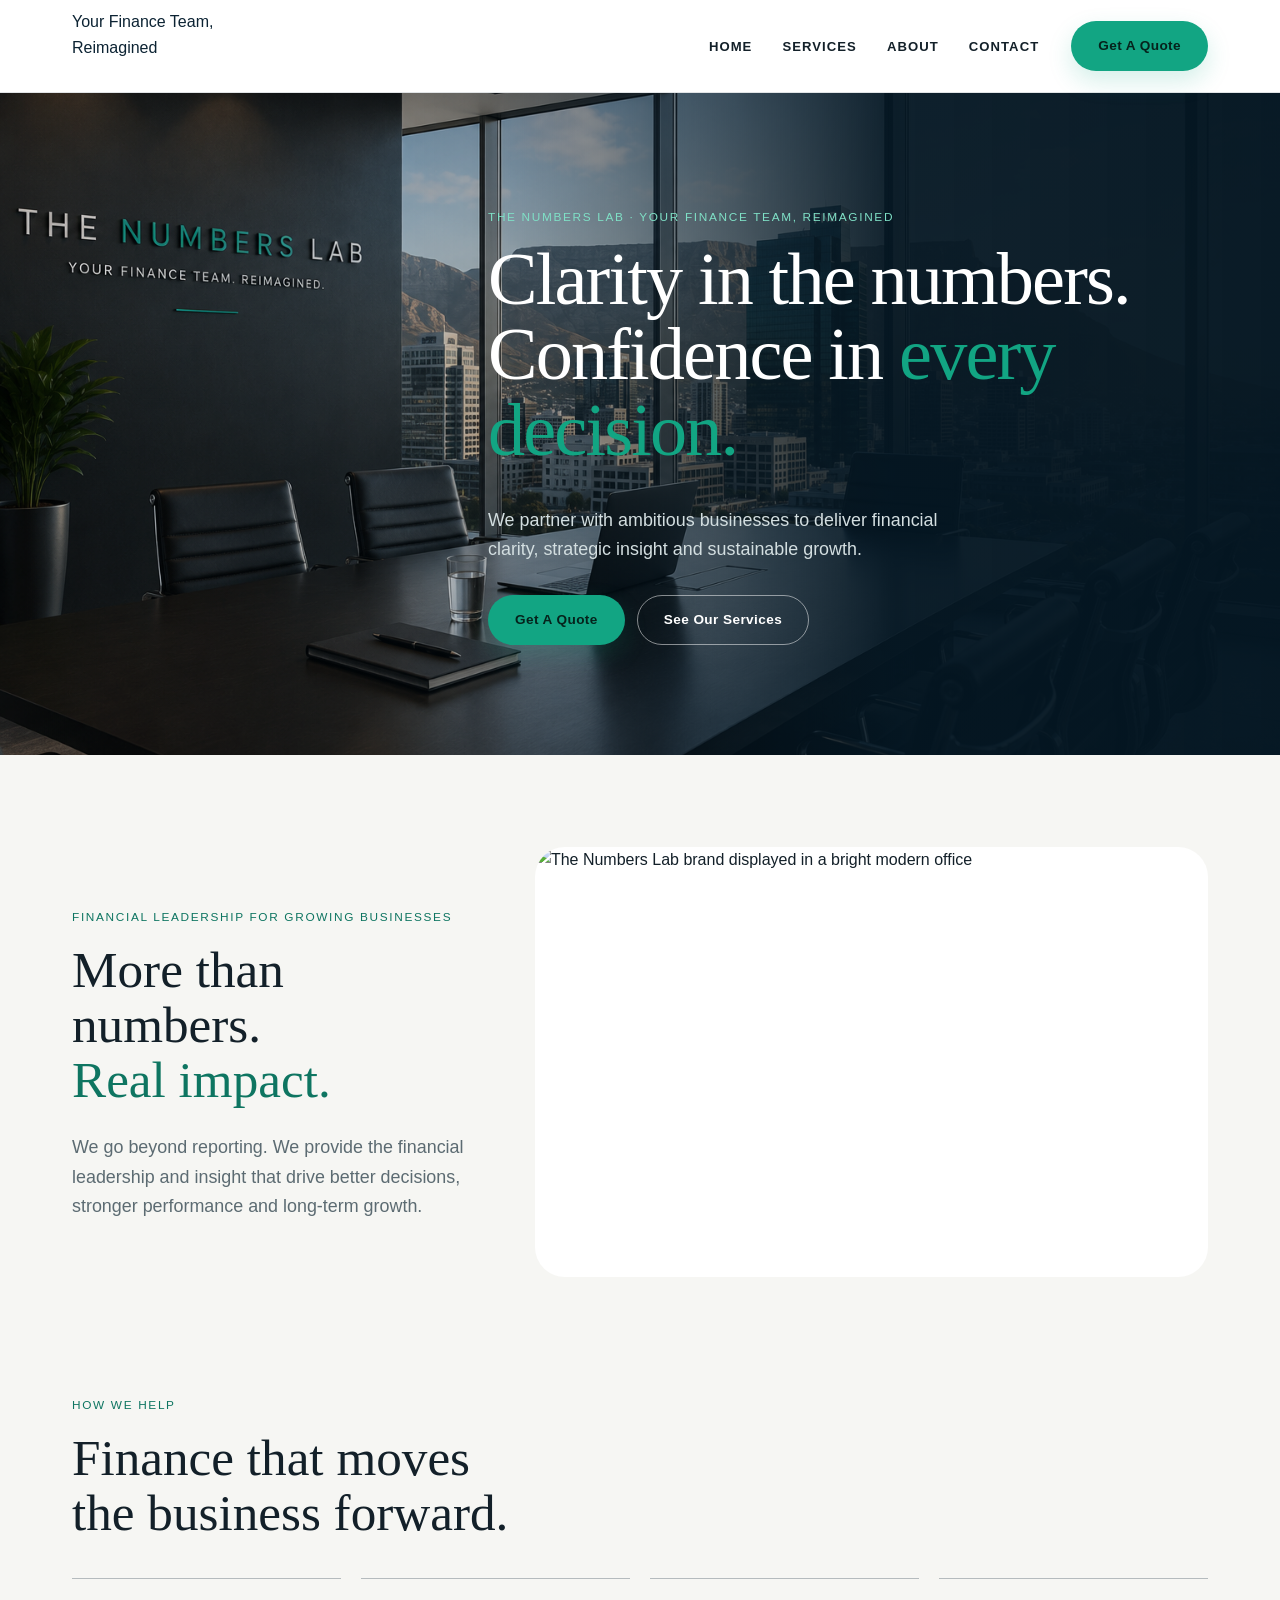
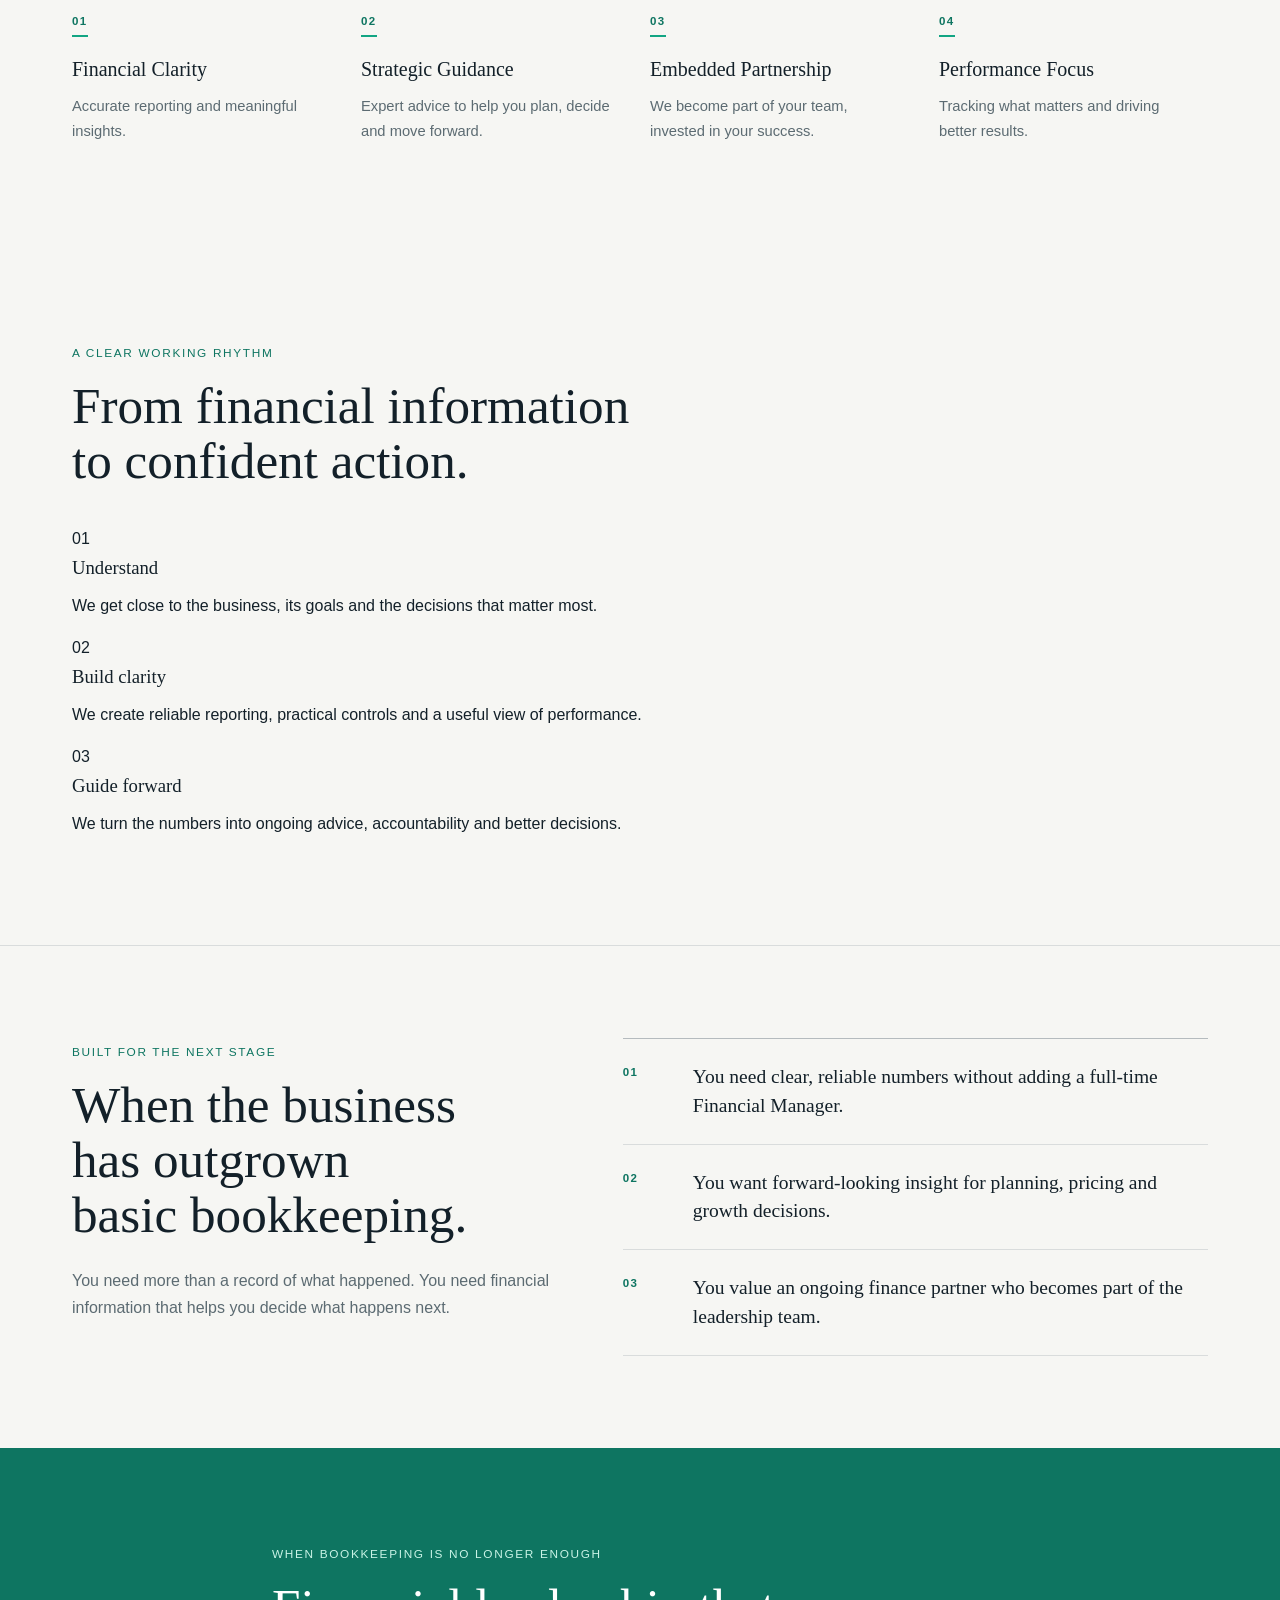
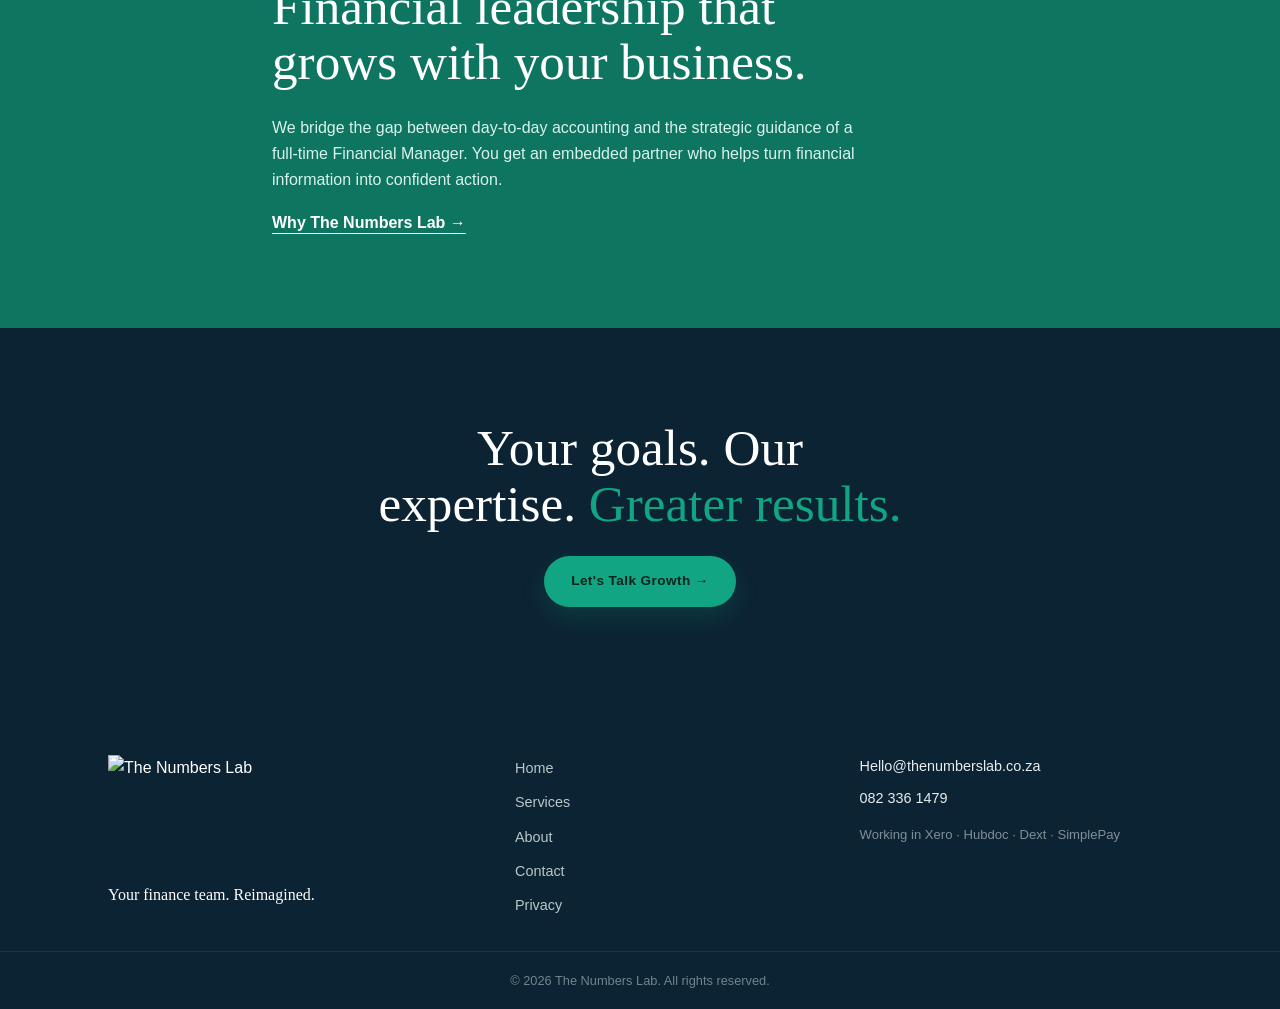
==== commit 9b4e5d2c: "Polish responsive experience and add privacy page" ====
--- a/index.html
+++ b/index.html
@@ -4,7 +4,16 @@
 <meta charset="UTF-8">
 <meta name="viewport" content="width=device-width, initial-scale=1">
 <title>The Numbers Lab — Your Finance Team, Reimagined</title>
-<link rel="stylesheet" href="assets/css/main.css?v=1.5.0">
+<meta name="description" content="Embedded financial leadership for growing businesses, combining clear reporting, strategic guidance and practical financial management.">
+<meta name="robots" content="noindex,nofollow">
+<meta property="og:title" content="The Numbers Lab — Your Finance Team, Reimagined">
+<meta property="og:description" content="Embedded financial leadership for growing businesses.">
+<meta property="og:image" content="https://avimoodley23-hash.github.io/jadie-website-preview/assets/images/social-card.jpg">
+<meta property="og:image:width" content="1200">
+<meta property="og:image:height" content="630">
+<meta name="twitter:card" content="summary_large_image">
+<link rel="icon" href="assets/images/site-icon.png" sizes="512x512">
+<link rel="stylesheet" href="assets/css/main.css?v=1.6.0">
 </head>
 <body>
 <a class="nl-skip-link" href="#main-content">Skip to content</a>
@@ -13,7 +22,7 @@
 	<div class="nl-header-inner">
 		<a class="nl-logo" href="index.html" aria-label="The Numbers Lab — Home">
 			<span class="nl-header-logo-frame">
-				<img class="nl-header-logo" src="assets/images/brand-logo-light.png" alt="The Numbers Lab — Your Finance Team, Reimagined">
+				<img class="nl-header-logo" src="assets/images/brand-logo-light.webp" width="1536" height="1024" alt="The Numbers Lab — Your Finance Team, Reimagined" fetchpriority="high">
 			</span>
 		</a>
 		<nav class="nl-nav" aria-label="Primary">
@@ -25,7 +34,7 @@
 			</ul>
 		</nav>
 		<a class="nl-btn nl-btn-solid nl-header-cta" href="contact.html">Get A Quote</a>
-		<button class="nl-nav-toggle" type="button" aria-expanded="false" aria-controls="nl-mobile-nav">
+		<button class="nl-nav-toggle" type="button" aria-expanded="false" aria-controls="nl-mobile-nav" aria-label="Open menu">
 			<span></span><span></span><span></span>
 			<span class="screen-reader-text">Menu</span>
 		</button>
@@ -65,7 +74,7 @@
 				<p class="nl-lede">We go beyond reporting. We provide the financial leadership and insight that drive better decisions, stronger performance and long-term growth.</p>
 			</div>
 			<figure class="nl-feature-image">
-				<img src="assets/images/brand-office-light.png" alt="The Numbers Lab brand displayed in a bright modern office">
+				<img src="assets/images/brand-office-light.webp" width="1536" height="1024" loading="lazy" alt="The Numbers Lab brand displayed in a bright modern office">
 			</figure>
 		</div>
 	</section>
@@ -97,6 +106,32 @@
 					<h3>Performance Focus</h3>
 					<p>Tracking what matters and driving better results.</p>
 				</div>
+			</div>
+		</div>
+	</section>
+
+	<section class="nl-section nl-section-paper nl-process-section">
+		<div class="nl-container">
+			<div class="nl-section-heading">
+				<p class="nl-eyebrow">A clear working rhythm</p>
+				<h2 class="nl-h2">From financial information to confident action.</h2>
+			</div>
+			<div class="nl-process-grid">
+				<article class="nl-process-step">
+					<span aria-hidden="true">01</span>
+					<h3>Understand</h3>
+					<p>We get close to the business, its goals and the decisions that matter most.</p>
+				</article>
+				<article class="nl-process-step">
+					<span aria-hidden="true">02</span>
+					<h3>Build clarity</h3>
+					<p>We create reliable reporting, practical controls and a useful view of performance.</p>
+				</article>
+				<article class="nl-process-step">
+					<span aria-hidden="true">03</span>
+					<h3>Guide forward</h3>
+					<p>We turn the numbers into ongoing advice, accountability and better decisions.</p>
+				</article>
 			</div>
 		</div>
 	</section>
@@ -147,7 +182,7 @@
 	<div class="nl-footer-inner">
 		<div class="nl-footer-brand">
 			<span class="nl-logo nl-logo-invert" aria-label="The Numbers Lab">
-				<img class="nl-footer-brand-image" src="assets/images/logo-navy.png" alt="The Numbers Lab">
+				<img class="nl-footer-brand-image" src="assets/images/logo-navy.webp" width="900" height="470" loading="lazy" alt="The Numbers Lab">
 			</span>
 			<p class="nl-footer-tagline">Your finance team. Reimagined.</p>
 		</div>
@@ -157,6 +192,7 @@
 				<li><a href="services.html">Services</a></li>
 				<li><a href="about.html">About</a></li>
 				<li><a href="contact.html">Contact</a></li>
+				<li><a href="privacy.html">Privacy</a></li>
 			</ul>
 		</nav>
 		<div class="nl-footer-contact">
@@ -170,6 +206,6 @@
 	</div>
 </footer>
 
-<script src="assets/js/navigation.js"></script>
+<script src="assets/js/navigation.js?v=1.6.0"></script>
 </body>
 </html>
